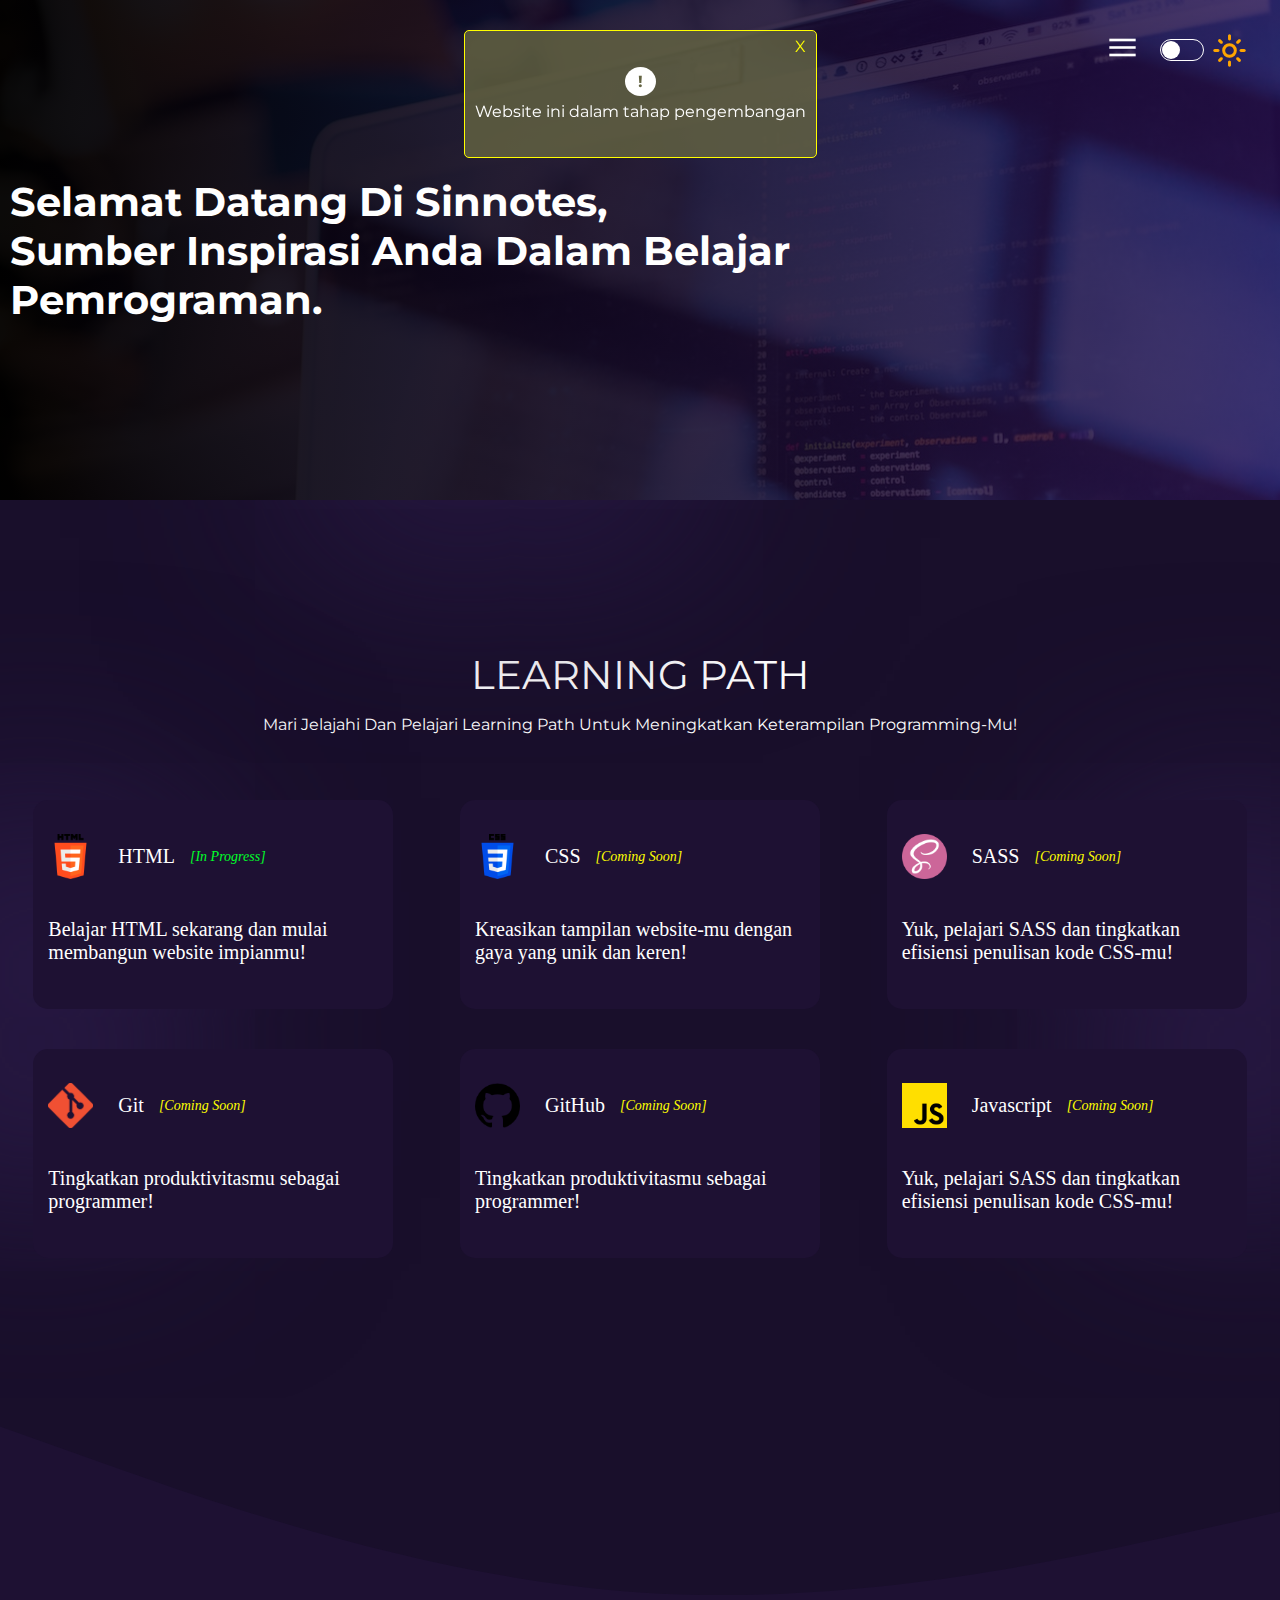
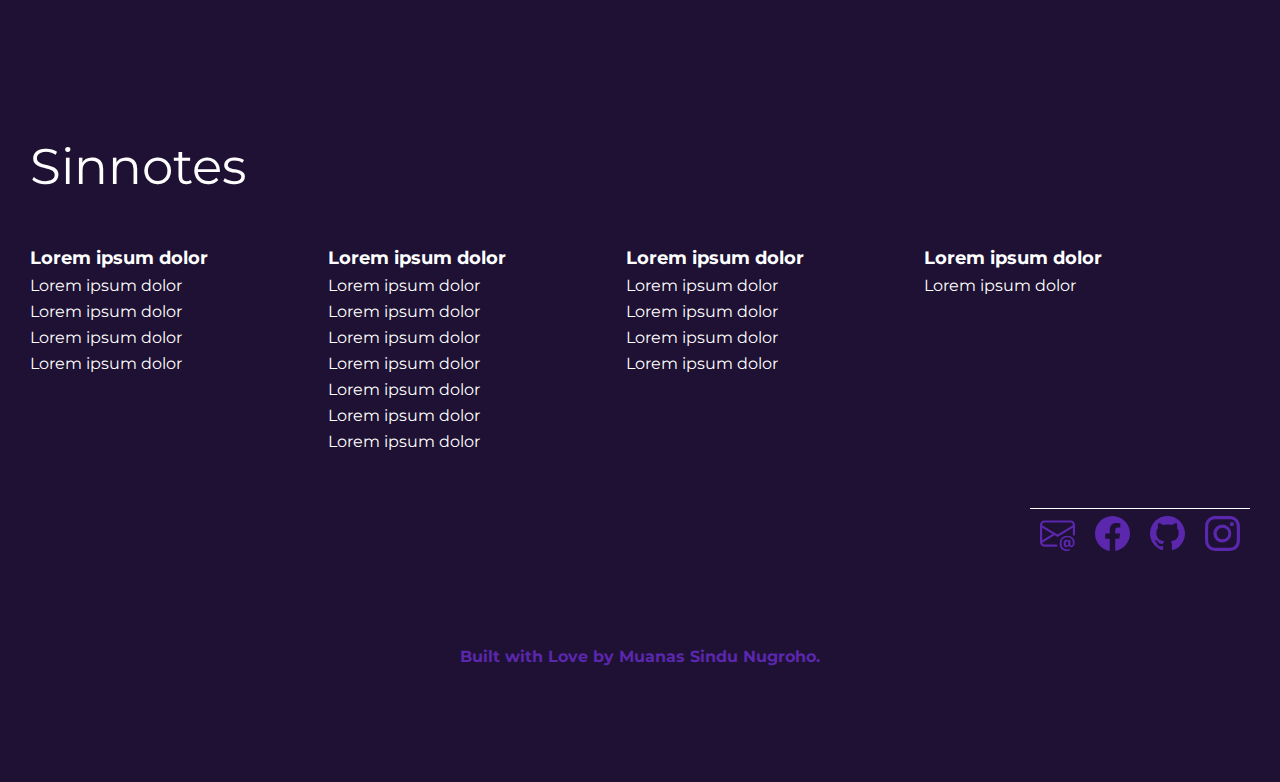
==== index.html @ 32dcae84 "initial commit" ====
<!DOCTYPE html>
<html lang="en">
  <head>
    <meta charset="UTF-8" />
    <meta http-equiv="X-UA-Compatible" content="IE=edge" />
    <meta name="viewport" content="width=device-width, initial-scale=1.0" />
    <link
      rel="stylesheet"
      href="https://fonts.googleapis.com/css2?family=Material+Symbols+Rounded:opsz,wght,FILL,GRAD@48,400,0,0"
    />
    <link
      rel="stylesheet"
      href="https://fonts.googleapis.com/css2?family=Material+Symbols+Outlined:opsz,wght,FILL,GRAD@48,400,0,0"
    />
    <link rel="preconnect" href="https://fonts.googleapis.com" />
    <link rel="preconnect" href="https://fonts.gstatic.com" crossorigin />
    <link
      href="https://fonts.googleapis.com/css2?family=Comfortaa:wght@500&family=Montserrat&family=Montserrat+Alternates:wght@500&family=Nunito:wght@500&family=Open+Sans:wght@500&display=swap"
      rel="stylesheet"
    />
    <link rel="stylesheet" href="./assets/css/main.css" />
    <title>Home</title>
  </head>
  <body>
    <nav>
      <div class="top-nav">
        <div class="menu-icon">
          <span class="material-symbols-outlined menu">menu</span>
        </div>
        <div class="theme-switcher">
          <div class="container-switcher">
            <div class="switcher"></div>
          </div>
          <div class="container-icon-theme">
            <span class="material-symbols-rounded">light_mode</span>
          </div>
        </div>
      </div>
      <div class="nav-bar">
        <div class="first nav-link"><a href="#">Home</a></div>
        <div class="second nav-link"><a href="#">Lorem ipsum dolor</a></div>
        <div class="third nav-link"><a href="#">Lorem ipsum dolor</a></div>
        <div class="fourth nav-link"><a href="#">Lorem ipsum dolor</a></div>
        <div class="fifth nav-link"><a href="#">Lorem ipsum dolor</a></div>
      </div>
    </nav>

    <!-- card-alert -->
    <section id="alert">
        <p>X</p>
        <p>!</p>
        <p>Website ini dalam tahap pengembangan</p>
    </section>


    <!-- hero -->
    <section id="hero">
      <div class="container">
        <div class="hero-img">
          <img src="assets/img/hero.jpg" alt="" />
        </div>
        <div class="hero-desc">
          <p>
            Selamat datang di Sinnotes,<br>sumber inspirasi Anda dalam belajar<br>pemrograman.
          </p>
        </div>
      </div>
    </section>


    <!-- learning -->
    <section id="learning">
      <div class="shadow"></div>
      <div class="shadow"></div>
      <div class="shadow"></div>
      <div class="container">
        <div class="title">
          <p>learning path</p>
          <p>Mari jelajahi dan pelajari Learning Path untuk meningkatkan keterampilan programming-mu!</p>
        </div>
        <div class="card-container">
          <!-- html -->
        <a href="#" class="card">
          <div class="top-card">
            <img src="assets/img/html-5.png" alt="">
            <p>HTML</p>
            <p class="in-progress">[In Progress]</p>
          </div>
          <div class="bottom-card">
            <p>Belajar HTML sekarang dan mulai membangun website impianmu!</p>
          </div>
        </a>

        <!-- css -->
        <a href="#" class="card">
          <div class="top-card">
            <img src="assets/img/css-3.png" alt="">
            <p>CSS</p>
            <p class="coming-soon">[Coming Soon]</p>
          </div>
          <div class="bottom-card">
            <p>Kreasikan tampilan website-mu dengan gaya yang unik dan keren!</p>
          </div>
        </a>

         <!-- sass -->
         <a href="#" class="card">
          <div class="top-card">
            <img src="assets/img/sass.png" alt="">
            <p>SASS</p>
            <p class="coming-soon">[Coming Soon]</p>
          </div>
          <div class="bottom-card">
            <p>Yuk, pelajari SASS dan tingkatkan efisiensi penulisan kode CSS-mu!</p>
          </div>
        </a>

        <!-- git -->
        <a href="#" class="card">
          <div class="top-card">
            <img src="assets/img/Git-Icon.png" alt="">
            <p>Git</p>
            <p class="coming-soon">[Coming Soon]</p>
          </div>
          <div class="bottom-card">
            <p>Tingkatkan produktivitasmu sebagai programmer!</p>
          </div>
        </a>

         <!-- git-hub -->
         <a href="#" class="card">
          <div class="top-card">
            <img src="assets/img/github.png" alt="">
            <p>GitHub</p>
            <p class="coming-soon">[Coming Soon]</p>
          </div>
          <div class="bottom-card">
            <p>Tingkatkan produktivitasmu sebagai programmer!</p>
          </div>
        </a>

         <!-- Javascript -->
         <a href="#" class="card">
          <div class="top-card">
            <img src="assets/img/js.png" alt="">
            <p>Javascript</p>
            <p class="coming-soon">[Coming Soon]</p>
          </div>
          <div class="bottom-card">
            <p>Yuk, pelajari SASS dan tingkatkan efisiensi penulisan kode CSS-mu!</p>
          </div>
        </a>
        </div>
      </div>
    </section>

    <section id="footer">
      <svg xmlns="http://www.w3.org/2000/svg" viewBox="0 0 1440 320"><path fill="#190f2b" fill-opacity="1" d="M0,32L120,74.7C240,117,480,203,720,218.7C960,235,1200,181,1320,154.7L1440,128L1440,0L1320,0C1200,0,960,0,720,0C480,0,240,0,120,0L0,0Z"></path></svg>
      <div class="container">
        <div class="brand">
          <p>Sinnotes</p>
        </div>
        <div class="top-footer">
          <div class="link-container">
            <a href="#" class="link">Lorem ipsum dolor</a>
            <a href="#" class="link">Lorem ipsum dolor</a>
            <a href="#" class="link">Lorem ipsum dolor</a>
            <a href="#" class="link">Lorem ipsum dolor</a>
            <a href="#" class="link">Lorem ipsum dolor</a>
          </div>
          <div class="link-container">
            <a href="#" class="link">Lorem ipsum dolor</a>
            <a href="#" class="link">Lorem ipsum dolor</a>
            <a href="#" class="link">Lorem ipsum dolor</a>
            <a href="#" class="link">Lorem ipsum dolor</a>
            <a href="#" class="link">Lorem ipsum dolor</a>
            <a href="#" class="link">Lorem ipsum dolor</a>
            <a href="#" class="link">Lorem ipsum dolor</a>
            <a href="#" class="link">Lorem ipsum dolor</a>
          </div>
          <div class="link-container">
            <a href="#" class="link">Lorem ipsum dolor</a>
            <a href="#" class="link">Lorem ipsum dolor</a>
            <a href="#" class="link">Lorem ipsum dolor</a>
            <a href="#" class="link">Lorem ipsum dolor</a>
            <a href="#" class="link">Lorem ipsum dolor</a>
          </div>
          <div class="link-container">
            <a href="#" class="link">Lorem ipsum dolor</a>
            <a href="#" class="link">Lorem ipsum dolor</a>
          </div>
        </div>
        <div class="bottom-footer">
          <div class="sosmed-container">
           <a href=""><img src="assets/img/envelope-at.svg" alt=""></a>
           <a href=""><img src="assets/img/facebook.svg" alt=""></a>
           <a href=""><img src="assets/img/github.svg" alt=""></a>
           <a href=""><img src="assets/img/instagram.svg" alt=""></a>
          </div>
          <div class="developer">
            <p>Built with Love by Muanas Sindu Nugroho.</p>
          </div>
        </div>
      </div>
    </section>

    <script src="assets/js/script.js"></script>
  </body>
</html>
---- assets/css/main.css ----
nav {
  width: 360px;
  height: -moz-max-content;
  height: max-content;
  position: fixed;
  right: -185px;
  color: white;
  top: 30px;
  display: flex;
  flex-direction: column;
  align-items: center;
  font-family: "Montserrat Alternates", sans-serif;
  font-weight: 500;
  z-index: 100;
}
nav .top-nav {
  width: 100%;
  height: -moz-max-content;
  height: max-content;
  display: flex;
  justify-content: flex-start;
}
nav .top-nav .menu-icon {
  margin-bottom: 30px;
  width: -moz-max-content;
  width: max-content;
  height: -moz-max-content;
  height: max-content;
  cursor: default;
}
nav .top-nav .menu-icon span {
  font-size: 35px;
}
nav .top-nav .theme-switcher {
  width: -moz-max-content;
  width: max-content;
  height: 40px;
  margin-left: 20px;
  display: flex;
  justify-content: center;
  align-items: center;
}
nav .top-nav .theme-switcher .container-switcher {
  width: 40px;
  height: -moz-max-content;
  height: max-content;
  border-radius: 20px;
  padding: 1px;
  border: 1px solid white;
}
nav .top-nav .theme-switcher .container-switcher .switcher {
  width: 18px;
  height: 18px;
  border-radius: 20px;
  background-color: white;
  margin-left: 0px;
  transition: 0.5s cubic-bezier(0.165, 0.84, 0.44, 1);
}
nav .top-nav .theme-switcher .container-icon-theme {
  width: 40px;
  height: 40px;
  display: flex;
  justify-content: center;
  align-items: center;
  margin-left: 5px;
}
nav .top-nav .theme-switcher .container-icon-theme span {
  font-size: 35px;
  font-weight: 500;
  color: orange;
}
nav .nav-bar {
  width: 100%;
  height: -moz-max-content;
  height: max-content;
}
nav .nav-bar .nav-link {
  background-color: rgb(32, 32, 32);
  width: 50%;
  margin-bottom: 5px;
  border-radius: 5px 0 0 5px;
  overflow: hidden;
}
nav .nav-bar .nav-link.first {
  transition: 0.3s cubic-bezier(0.2, 0.99, 0.58, 0.98);
  margin-left: 175px;
  margin-left: 175px;
}
nav .nav-bar .nav-link.second {
  transition: 0.3s cubic-bezier(0.2, 0.99, 0.58, 0.98) 0.1s;
  margin-left: 175px;
}
nav .nav-bar .nav-link.third {
  transition: 0.3s cubic-bezier(0.2, 0.99, 0.58, 0.98) 0.2s;
  margin-left: 175px;
}
nav .nav-bar .nav-link.fourth {
  transition: 0.3s cubic-bezier(0.2, 0.99, 0.58, 0.98) 0.3s;
  margin-left: 175px;
}
nav .nav-bar .nav-link.fifth {
  transition: 0.3s cubic-bezier(0.2, 0.99, 0.58, 0.98) 0.4s;
  margin-left: 175px;
}
nav .nav-bar .nav-link:hover a {
  background-color: #9ac1ea;
  color: #4a2a7e;
}
nav .nav-bar .nav-link a {
  background-color: rgb(32, 32, 32);
  display: inline-block;
  width: 100%;
  padding: 15px 25px;
  text-decoration: none;
  background-color: #4a2a7e;
  color: white;
}

section#alert {
  position: fixed;
  top: 30px;
  left: 0;
  right: 0;
  margin: auto;
  width: -moz-max-content;
  width: max-content;
  height: -moz-max-content;
  height: max-content;
  padding: 20px 10px;
  border-radius: 5px;
  background-color: rgba(100, 100, 66, 0.808);
  border: 1px solid yellow;
  z-index: 5;
  display: flex;
  align-items: center;
  flex-direction: column;
}
section#alert p:first-child {
  position: absolute;
  top: -10px;
  right: 10px;
  text-decoration: none;
  color: yellow;
  cursor: pointer;
}
section#alert p:nth-child(2) {
  background-color: rgb(255, 255, 255);
  padding: 5px 13px;
  font-weight: 700;
  border-radius: 100%;
  color: rgb(100, 100, 66);
  width: -moz-max-content;
  width: max-content;
  height: -moz-max-content;
  height: max-content;
}
section#alert p:last-child {
  color: white;
  margin-top: -10px;
}

section#hero {
  width: 100%;
  height: 500px;
  overflow: hidden;
  position: relative;
  z-index: 2;
}
section#hero::before {
  content: "";
  width: 100%;
  height: 100%;
  z-index: 1;
  position: absolute;
  top: 0;
  left: 0;
  right: 0;
  bottom: 0;
  background-image: linear-gradient(to right, rgba(0, 0, 0, 0.952), rgba(40, 15, 80, 0.7882352941));
}
section#hero .container {
  width: 100%;
  height: 100%;
  box-sizing: border-box;
  background-color: aqua;
  position: relative;
}
section#hero .container .hero-img {
  width: 100%;
  height: -moz-max-content;
  height: max-content;
}
section#hero .container .hero-img img {
  width: 100%;
  height: auto;
}
section#hero .container .hero-desc {
  position: absolute;
  z-index: 2;
  top: 0px;
  left: 0px;
  width: 90%;
  height: 100%;
  display: flex;
  align-items: center;
  padding-left: 10px;
}
section#hero .container .hero-desc p {
  font-size: 40px;
  color: white;
  margin: 0;
  font-weight: 700;
  text-transform: capitalize;
}

section#learning {
  width: 100%;
  height: -moz-max-content;
  height: max-content;
  padding: 100px 0;
  position: relative;
}
section#learning .shadow {
  z-index: 1;
  position: absolute;
  border-radius: 100%;
  box-shadow: 0 0 200px 200px #281944;
}
section#learning .shadow:first-child {
  top: -150px;
  left: 500px;
}
section#learning .shadow:nth-child(2) {
  right: 0;
  top: 500px;
}
section#learning .shadow:nth-child(3) {
  bottom: 400px;
  left: 0;
}
section#learning .container {
  width: 100%;
  height: -moz-max-content;
  height: max-content;
  display: flex;
  flex-direction: column;
}
section#learning .container .title {
  width: 100%;
  height: -moz-max-content;
  height: max-content;
  text-align: center;
  color: white;
  text-transform: uppercase;
  font-family: "Montserrat", sans-serif;
  padding: 50px 0;
}
section#learning .container .title p:first-child {
  font-size: 40px;
  margin: 0;
}
section#learning .container .title p:last-child {
  text-transform: capitalize;
}
section#learning .container .card-container {
  width: 100%;
  height: -moz-max-content;
  height: max-content;
  display: flex;
  flex-direction: row;
  justify-content: space-around;
  flex-wrap: wrap;
}
section#learning .container .card-container .card {
  width: 330px;
  z-index: 2;
  height: -moz-max-content;
  height: max-content;
  padding: 25px 15px;
  background-color: #1e1133;
  display: flex;
  flex-direction: column;
  border-radius: 15px;
  text-decoration: none;
  font-family: "Tilt Neon", cursive;
  margin-bottom: 40px;
  position: relative;
}
section#learning .container .card-container .card .top-card {
  width: 100%;
  height: -moz-max-content;
  height: max-content;
  display: flex;
  flex-direction: row;
  align-items: center;
}
section#learning .container .card-container .card .top-card img {
  height: 45px;
  margin-right: 10px;
}
section#learning .container .card-container .card .top-card p {
  margin-left: 15px;
  color: white;
  font-size: 20px;
}
section#learning .container .card-container .card .top-card .coming-soon {
  color: yellow;
  font-size: 14px;
  font-style: italic;
}
section#learning .container .card-container .card .top-card .in-progress {
  color: rgb(0, 255, 42);
  font-size: 14px;
  font-style: italic;
}
section#learning .container .card-container .card .bottom-card {
  margin-top: 10px;
  font-size: 20px;
  color: white;
}

section#footer {
  z-index: 2;
  position: relative;
  background-color: #1e1133;
  width: 100%;
  height: -moz-max-content;
  height: max-content;
}
section#footer .container {
  padding: 0px 30px 100px 30px;
  display: flex;
  flex-direction: column;
}
section#footer .container .brand {
  width: 100%;
  height: -moz-max-content;
  height: max-content;
  color: white;
  font-size: 50px;
}
section#footer .container .top-footer {
  width: 100%;
  height: -moz-max-content;
  height: max-content;
  display: flex;
  flex-direction: row;
  flex-wrap: wrap;
}
section#footer .container .top-footer .link-container {
  display: flex;
  flex-direction: column;
  margin-right: 120px;
}
section#footer .container .top-footer .link-container a {
  color: white;
  text-decoration: none;
  margin-bottom: 7px;
}
section#footer .container .top-footer .link-container a:first-child {
  font-weight: 700;
  font-size: 18px;
}
section#footer .container .top-footer .link-container a:hover {
  color: blue;
}
section#footer .container .bottom-footer {
  width: 100%;
  height: -moz-max-content;
  height: max-content;
  display: flex;
  flex-direction: column;
  justify-content: center;
  align-items: center;
}
section#footer .container .bottom-footer .sosmed-container {
  width: -moz-max-content;
  width: max-content;
  height: 35px;
  padding-top: 7px;
  display: flex;
  align-self: flex-end;
  margin: 50px 0;
  border-top: 1px solid white;
}
section#footer .container .bottom-footer .sosmed-container a {
  text-decoration: none;
  height: 100%;
  margin: 0 10px;
}
section#footer .container .bottom-footer .sosmed-container a img {
  height: 100%;
}
section#footer .container .bottom-footer .developer {
  width: -moz-max-content;
  width: max-content;
  color: #5b27ad;
  margin-top: 30px;
  font-weight: 700;
}

body {
  padding: 0;
  margin: 0;
  background-color: #190f2b;
  font-family: "Montserrat", sans-serif;
}/*# sourceMappingURL=main.css.map */
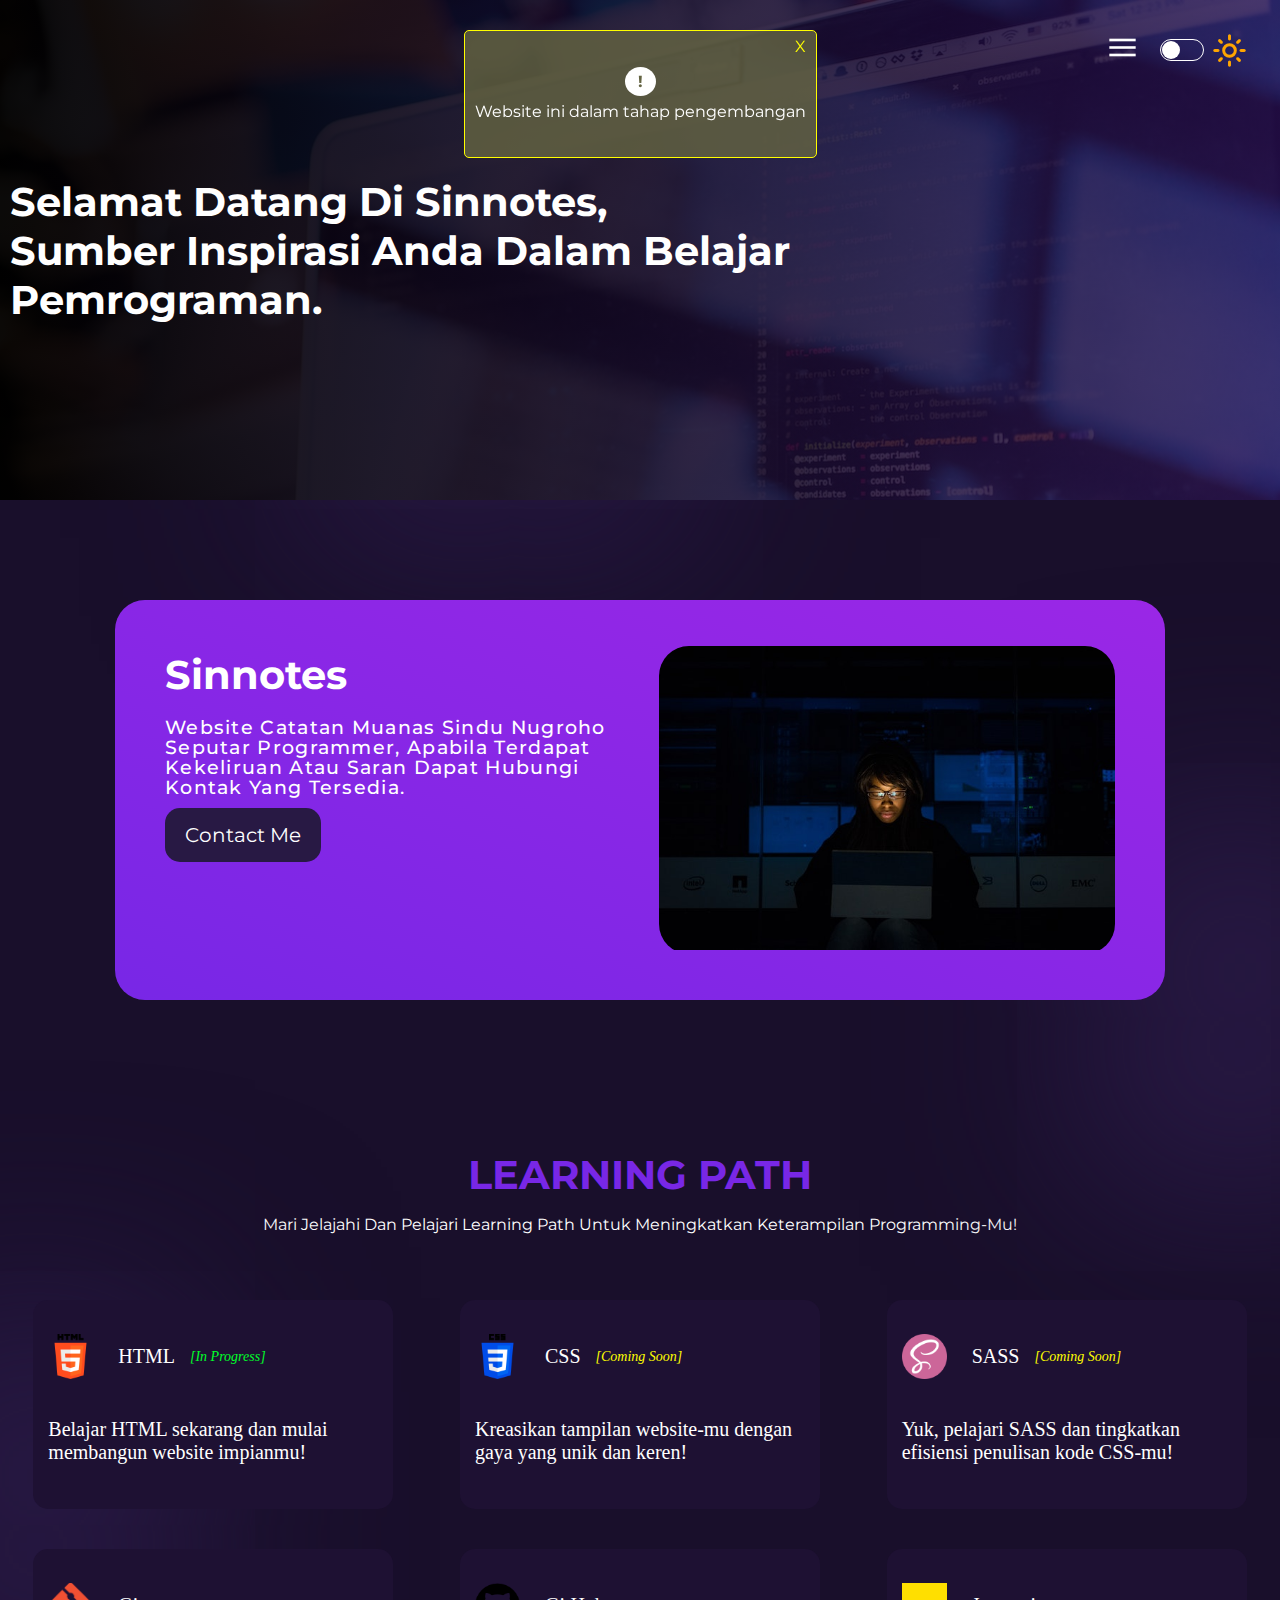
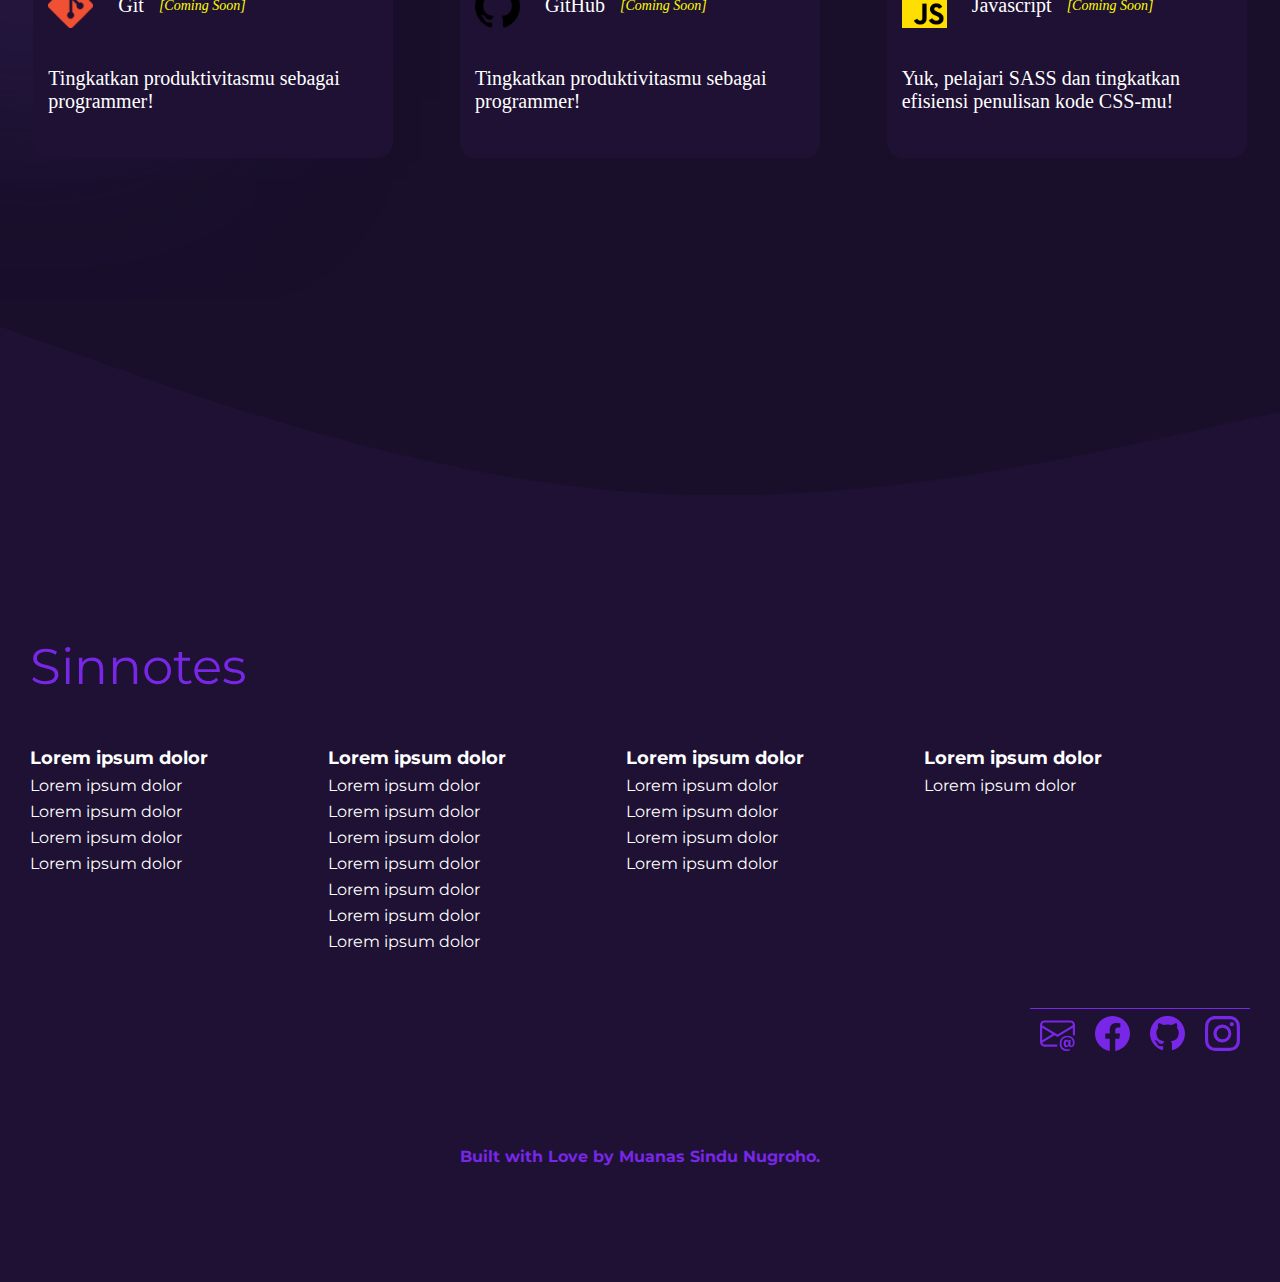
==== commit 893dcc86: "add intro card" ====
--- a/index.html
+++ b/index.html
@@ -74,6 +74,18 @@
       <div class="shadow"></div>
       <div class="shadow"></div>
       <div class="container">
+        <div class="intro">
+          <div class="card">
+            <div class="desc">
+              <p>Sinnotes</p>
+              <p>Website catatan Muanas Sindu Nugroho seputar programmer, apabila terdapat kekeliruan atau saran dapat hubungi kontak yang tersedia.</p>
+              <a href="#" class="btn">Contact Me</a>
+            </div>
+            <div class="card-img">
+              <img src="assets/img/card-intro.jpg" alt="">
+            </div>
+          </div>
+        </div>
         <div class="title">
           <p>learning path</p>
           <p>Mari jelajahi dan pelajari Learning Path untuk meningkatkan keterampilan programming-mu!</p>
--- a/assets/css/main.css
+++ b/assets/css/main.css
@@ -75,7 +75,6 @@
   height: max-content;
 }
 nav .nav-bar .nav-link {
-  background-color: rgb(32, 32, 32);
   width: 50%;
   margin-bottom: 5px;
   border-radius: 5px 0 0 5px;
@@ -103,16 +102,15 @@
   margin-left: 175px;
 }
 nav .nav-bar .nav-link:hover a {
-  background-color: #9ac1ea;
-  color: #4a2a7e;
+  background-color: white;
+  color: #7827e6;
 }
 nav .nav-bar .nav-link a {
-  background-color: rgb(32, 32, 32);
   display: inline-block;
   width: 100%;
   padding: 15px 25px;
   text-decoration: none;
-  background-color: #4a2a7e;
+  background-color: #7827e6;
   color: white;
 }
 
@@ -130,7 +128,7 @@
   border-radius: 5px;
   background-color: rgba(100, 100, 66, 0.808);
   border: 1px solid yellow;
-  z-index: 5;
+  z-index: 101;
   display: flex;
   align-items: center;
   flex-direction: column;
@@ -245,22 +243,81 @@
   display: flex;
   flex-direction: column;
 }
+section#learning .container .intro {
+  width: 100%;
+  height: -moz-max-content;
+  height: max-content;
+  padding-bottom: 100px;
+  display: flex;
+  justify-content: center;
+  align-items: center;
+}
+section#learning .container .intro .card {
+  width: 950px;
+  height: 300px;
+  background-image: linear-gradient(to top right, #7827e6, #9a27e6);
+  display: flex;
+  justify-content: space-between;
+  align-items: center;
+  flex-direction: row;
+  padding: 50px;
+  border-radius: 30px;
+  z-index: 2;
+}
+section#learning .container .intro .card .desc {
+  width: 48%;
+  height: 100%;
+  color: white;
+}
+section#learning .container .intro .card .desc p:first-child {
+  font-size: 40px;
+  font-weight: 700;
+  margin: 0;
+}
+section#learning .container .intro .card .desc p:nth-child(2) {
+  line-height: 20px;
+  text-transform: capitalize;
+  font-weight: 500;
+  font-size: 19px;
+  margin-bottom: 25px;
+  letter-spacing: 1.3px;
+}
+section#learning .container .intro .card .desc a {
+  background-color: #281944;
+  padding: 15px 20px;
+  border-radius: 15px;
+  font-size: 20px;
+  text-decoration: none;
+  color: white;
+}
+section#learning .container .intro .card .card-img {
+  width: 48%;
+  height: -moz-max-content;
+  height: max-content;
+  overflow: hidden;
+  border-radius: 30px;
+}
+section#learning .container .intro .card .card-img img {
+  width: 100%;
+}
 section#learning .container .title {
   width: 100%;
   height: -moz-max-content;
   height: max-content;
   text-align: center;
-  color: white;
+  color: #7827e6;
   text-transform: uppercase;
   font-family: "Montserrat", sans-serif;
   padding: 50px 0;
 }
 section#learning .container .title p:first-child {
   font-size: 40px;
+  font-weight: 700;
   margin: 0;
 }
 section#learning .container .title p:last-child {
   text-transform: capitalize;
+  color: white;
 }
 section#learning .container .card-container {
   width: 100%;
@@ -336,7 +393,7 @@
   width: 100%;
   height: -moz-max-content;
   height: max-content;
-  color: white;
+  color: #7827e6;
   font-size: 50px;
 }
 section#footer .container .top-footer {
@@ -381,7 +438,7 @@
   display: flex;
   align-self: flex-end;
   margin: 50px 0;
-  border-top: 1px solid white;
+  border-top: 1px solid #7827e6;
 }
 section#footer .container .bottom-footer .sosmed-container a {
   text-decoration: none;
@@ -394,7 +451,7 @@
 section#footer .container .bottom-footer .developer {
   width: -moz-max-content;
   width: max-content;
-  color: #5b27ad;
+  color: #7827e6;
   margin-top: 30px;
   font-weight: 700;
 }
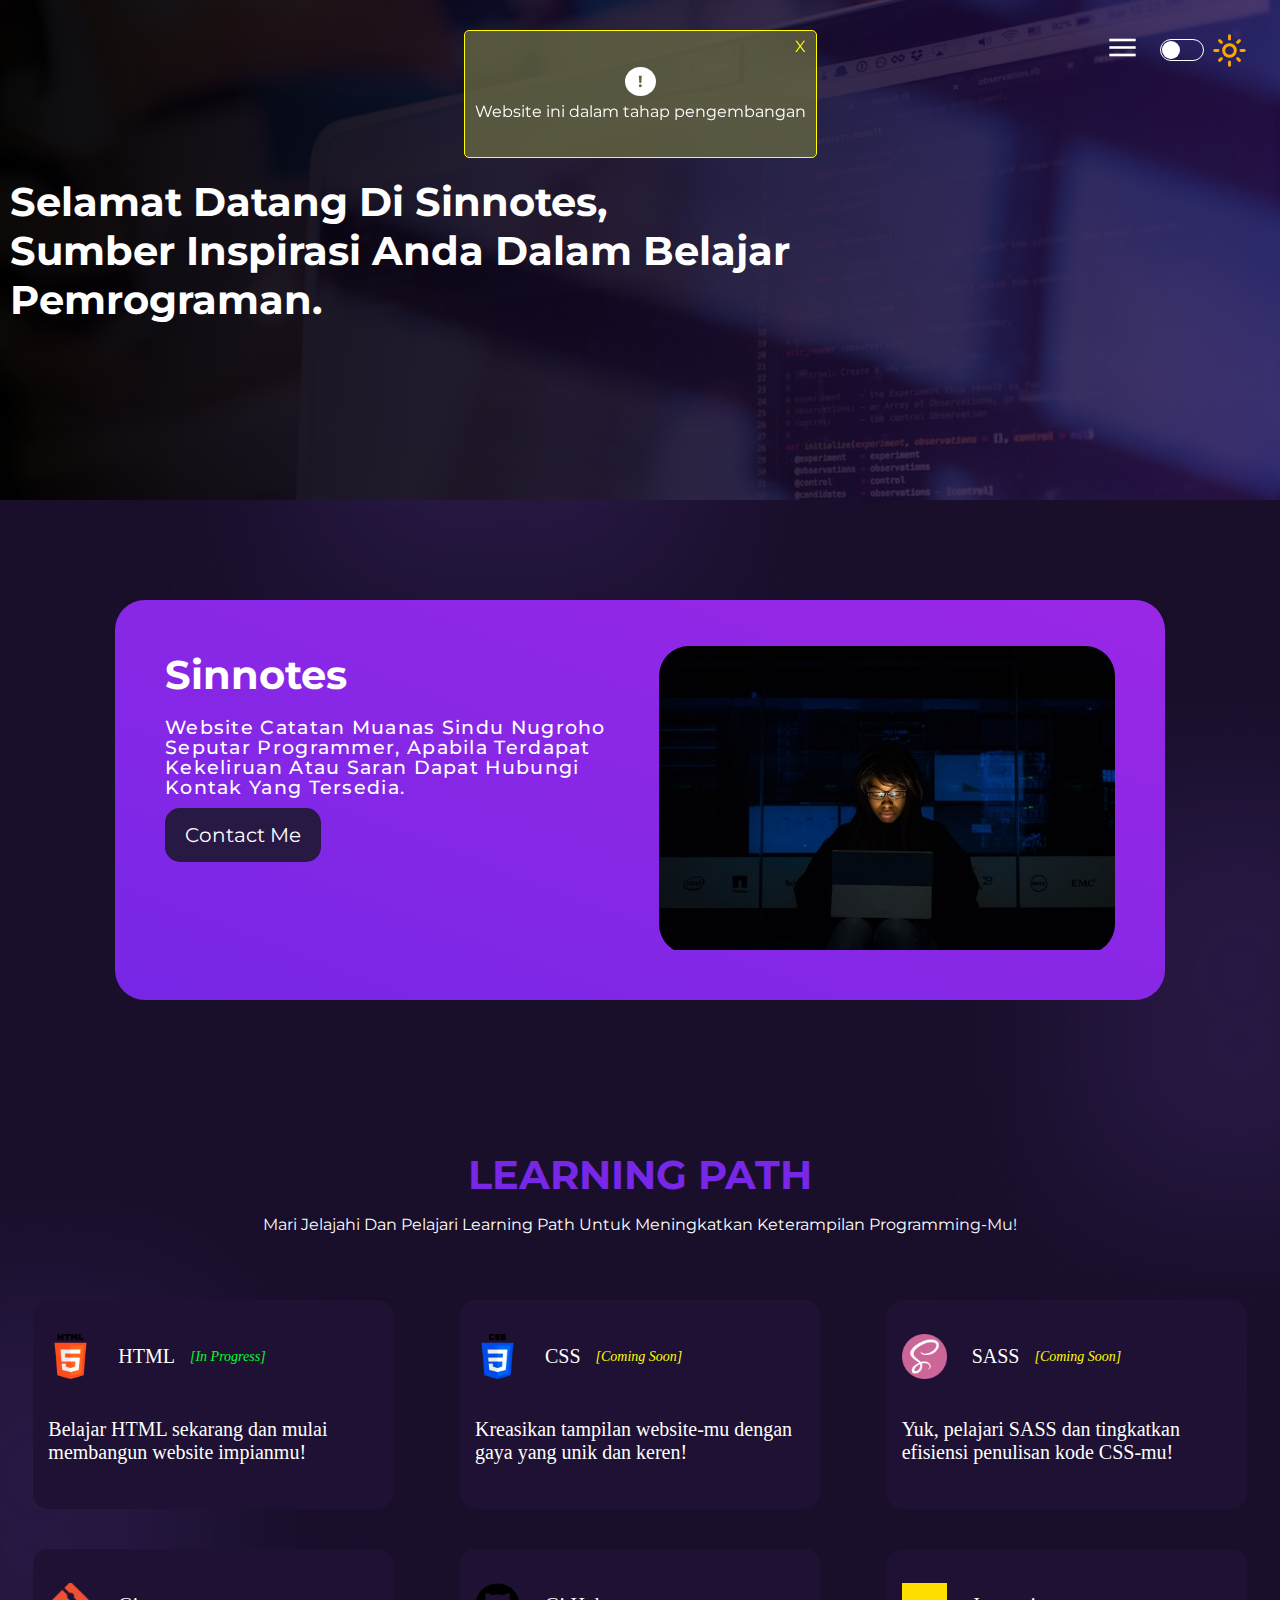
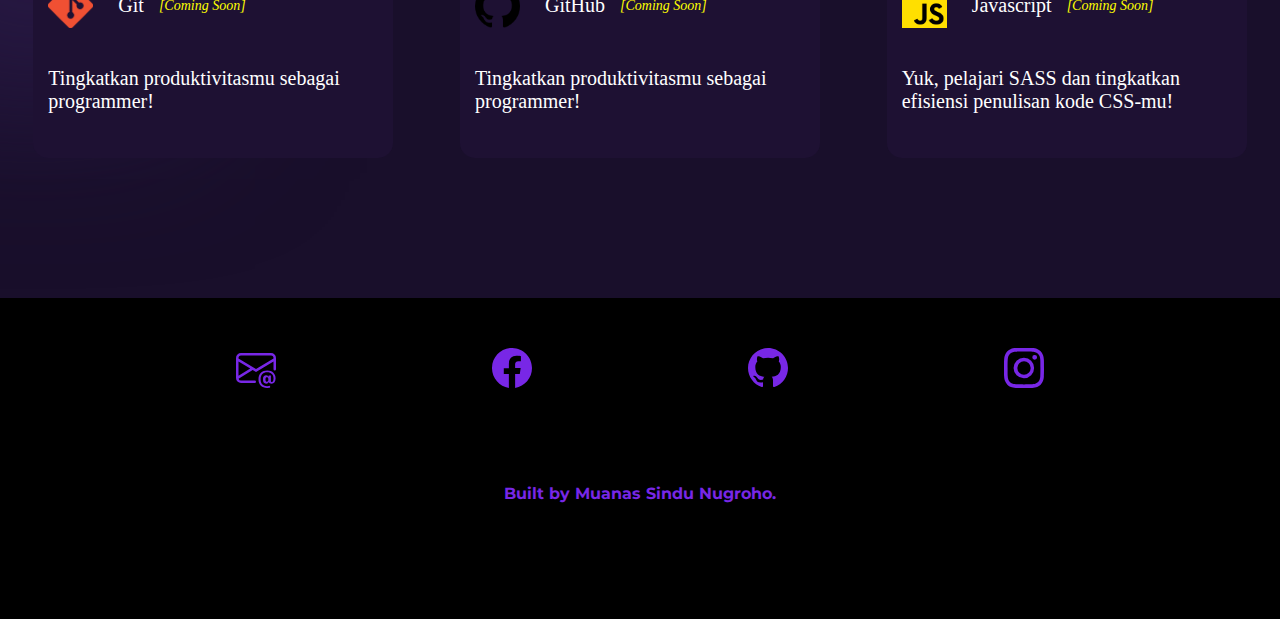
==== commit 2acedc27: "config all responsive" ====
--- a/index.html
+++ b/index.html
@@ -166,42 +166,8 @@
       </div>
     </section>
 
-    <section id="footer">
-      <svg xmlns="http://www.w3.org/2000/svg" viewBox="0 0 1440 320"><path fill="#190f2b" fill-opacity="1" d="M0,32L120,74.7C240,117,480,203,720,218.7C960,235,1200,181,1320,154.7L1440,128L1440,0L1320,0C1200,0,960,0,720,0C480,0,240,0,120,0L0,0Z"></path></svg>
+    <footer>
       <div class="container">
-        <div class="brand">
-          <p>Sinnotes</p>
-        </div>
-        <div class="top-footer">
-          <div class="link-container">
-            <a href="#" class="link">Lorem ipsum dolor</a>
-            <a href="#" class="link">Lorem ipsum dolor</a>
-            <a href="#" class="link">Lorem ipsum dolor</a>
-            <a href="#" class="link">Lorem ipsum dolor</a>
-            <a href="#" class="link">Lorem ipsum dolor</a>
-          </div>
-          <div class="link-container">
-            <a href="#" class="link">Lorem ipsum dolor</a>
-            <a href="#" class="link">Lorem ipsum dolor</a>
-            <a href="#" class="link">Lorem ipsum dolor</a>
-            <a href="#" class="link">Lorem ipsum dolor</a>
-            <a href="#" class="link">Lorem ipsum dolor</a>
-            <a href="#" class="link">Lorem ipsum dolor</a>
-            <a href="#" class="link">Lorem ipsum dolor</a>
-            <a href="#" class="link">Lorem ipsum dolor</a>
-          </div>
-          <div class="link-container">
-            <a href="#" class="link">Lorem ipsum dolor</a>
-            <a href="#" class="link">Lorem ipsum dolor</a>
-            <a href="#" class="link">Lorem ipsum dolor</a>
-            <a href="#" class="link">Lorem ipsum dolor</a>
-            <a href="#" class="link">Lorem ipsum dolor</a>
-          </div>
-          <div class="link-container">
-            <a href="#" class="link">Lorem ipsum dolor</a>
-            <a href="#" class="link">Lorem ipsum dolor</a>
-          </div>
-        </div>
         <div class="bottom-footer">
           <div class="sosmed-container">
            <a href=""><img src="assets/img/envelope-at.svg" alt=""></a>
@@ -210,11 +176,11 @@
            <a href=""><img src="assets/img/instagram.svg" alt=""></a>
           </div>
           <div class="developer">
-            <p>Built with Love by Muanas Sindu Nugroho.</p>
+            <p>Built by Muanas Sindu Nugroho.</p>
           </div>
         </div>
       </div>
-    </section>
+    </footer>
 
     <script src="assets/js/script.js"></script>
   </body>
--- a/assets/css/main.css
+++ b/assets/css/main.css
@@ -211,6 +211,22 @@
   text-transform: capitalize;
 }
 
+@media (max-width: 767.98px) {
+  section#hero {
+    height: 380px;
+  }
+  section#hero .container .hero-desc p {
+    font-size: 30px;
+  }
+}
+@media (max-width: 575.98px) {
+  section#hero {
+    height: 200px;
+  }
+  section#hero .container .hero-desc p {
+    font-size: 18px;
+  }
+}
 section#learning {
   width: 100%;
   height: -moz-max-content;
@@ -222,10 +238,10 @@
   z-index: 1;
   position: absolute;
   border-radius: 100%;
-  box-shadow: 0 0 200px 200px #281944;
+  box-shadow: 0 0 160px 200px #281944;
 }
 section#learning .shadow:first-child {
-  top: -150px;
+  top: -100px;
   left: 500px;
 }
 section#learning .shadow:nth-child(2) {
@@ -340,7 +356,7 @@
   border-radius: 15px;
   text-decoration: none;
   font-family: "Tilt Neon", cursive;
-  margin-bottom: 40px;
+  margin: 0 5px 40px;
   position: relative;
 }
 section#learning .container .card-container .card .top-card {
@@ -376,52 +392,82 @@
   color: white;
 }
 
-section#footer {
+@media (max-width: 767.98px) {
+  section#learning .container {
+    padding: 0 10px 0;
+  }
+  section#learning .container .intro .card {
+    width: 500px;
+    height: -moz-max-content;
+    height: max-content;
+    padding: 25px;
+    flex-direction: column-reverse;
+  }
+  section#learning .container .intro .card .desc {
+    width: 100%;
+    height: -moz-max-content;
+    height: max-content;
+    margin-bottom: 15px;
+  }
+  section#learning .container .intro .card .card-img {
+    width: 100%;
+    margin-bottom: 15px;
+  }
+  section#learning .container .card-container .card {
+    width: 270px;
+    height: 210px;
+  }
+}
+@media (max-width: 575.98px) {
+  section#learning .container .intro .card .desc p:first-child {
+    font-size: 30px;
+  }
+  section#learning .container .intro .card .desc p:nth-child(2) {
+    font-size: 18px;
+  }
+  section#learning .container .intro .card .desc a {
+    padding: 10px 15px;
+    font-size: 18px;
+  }
+  section#learning .container .title p:first-child {
+    font-size: 30px;
+  }
+  section#learning .container .title p:last-child {
+    font-size: 18px;
+  }
+  section#learning .container .card-container .card {
+    height: -moz-max-content;
+    height: max-content;
+    width: 210px;
+    padding: 10px;
+    margin: 10px 5px;
+  }
+  section#learning .container .card-container .card .top-card img {
+    height: 35px;
+    margin-right: 0;
+  }
+  section#learning .container .card-container .card .top-card p {
+    font-size: 16px;
+  }
+  section#learning .container .card-container .card .bottom-card {
+    display: none;
+  }
+}
+footer {
   z-index: 2;
+  background-color: #000000;
+  width: 100%;
+  height: -moz-max-content;
+  height: max-content;
   position: relative;
-  background-color: #1e1133;
-  width: 100%;
-  height: -moz-max-content;
-  height: max-content;
-}
-section#footer .container {
+  z-index: 10;
+}
+footer .container {
   padding: 0px 30px 100px 30px;
   display: flex;
   flex-direction: column;
 }
-section#footer .container .brand {
-  width: 100%;
-  height: -moz-max-content;
-  height: max-content;
-  color: #7827e6;
-  font-size: 50px;
-}
-section#footer .container .top-footer {
-  width: 100%;
-  height: -moz-max-content;
-  height: max-content;
-  display: flex;
-  flex-direction: row;
-  flex-wrap: wrap;
-}
-section#footer .container .top-footer .link-container {
-  display: flex;
-  flex-direction: column;
-  margin-right: 120px;
-}
-section#footer .container .top-footer .link-container a {
-  color: white;
-  text-decoration: none;
-  margin-bottom: 7px;
-}
-section#footer .container .top-footer .link-container a:first-child {
-  font-weight: 700;
-  font-size: 18px;
-}
-section#footer .container .top-footer .link-container a:hover {
-  color: blue;
-}
-section#footer .container .bottom-footer {
+footer .container .bottom-footer {
   width: 100%;
   height: -moz-max-content;
   height: max-content;
@@ -430,25 +476,23 @@
   justify-content: center;
   align-items: center;
 }
-section#footer .container .bottom-footer .sosmed-container {
-  width: -moz-max-content;
-  width: max-content;
-  height: 35px;
-  padding-top: 7px;
-  display: flex;
+footer .container .bottom-footer .sosmed-container {
+  width: 100%;
+  height: 40px;
+  display: flex;
+  justify-content: space-evenly;
   align-self: flex-end;
   margin: 50px 0;
-  border-top: 1px solid #7827e6;
-}
-section#footer .container .bottom-footer .sosmed-container a {
+}
+footer .container .bottom-footer .sosmed-container a {
   text-decoration: none;
   height: 100%;
   margin: 0 10px;
 }
-section#footer .container .bottom-footer .sosmed-container a img {
+footer .container .bottom-footer .sosmed-container a img {
   height: 100%;
 }
-section#footer .container .bottom-footer .developer {
+footer .container .bottom-footer .developer {
   width: -moz-max-content;
   width: max-content;
   color: #7827e6;
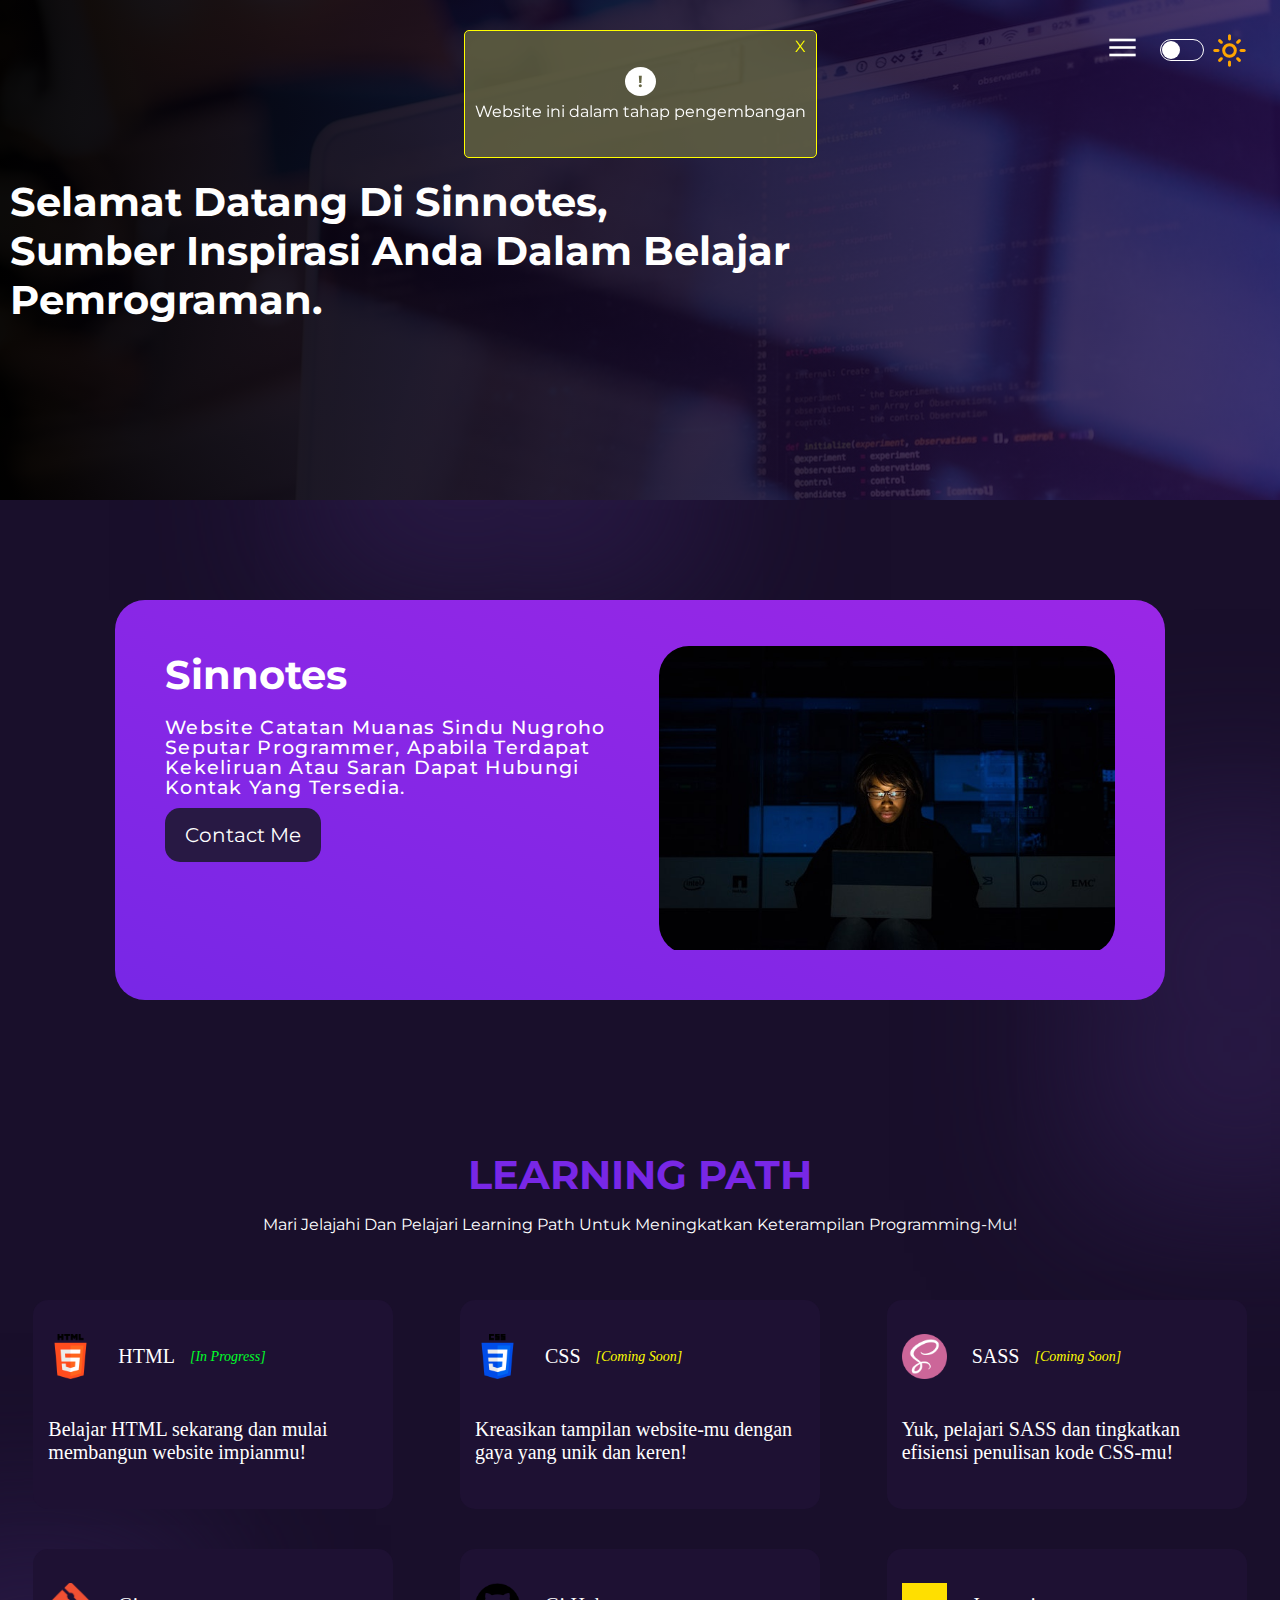
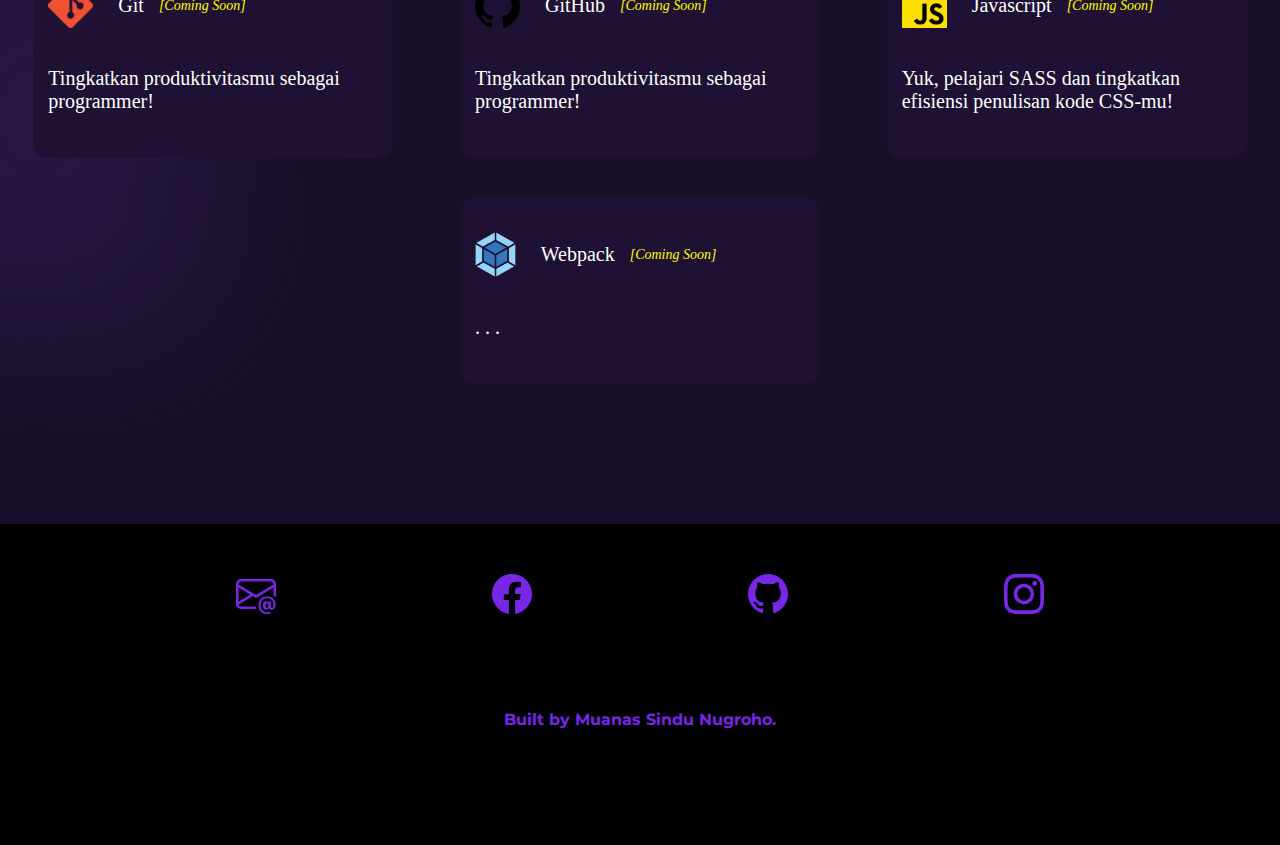
==== commit 675d71ae: "css config" ====
--- a/index.html
+++ b/index.html
@@ -92,7 +92,7 @@
         </div>
         <div class="card-container">
           <!-- html -->
-        <a href="#" class="card">
+        <a href="./html-modules/index.html" class="card">
           <div class="top-card">
             <img src="assets/img/html-5.png" alt="">
             <p>HTML</p>
@@ -162,6 +162,18 @@
             <p>Yuk, pelajari SASS dan tingkatkan efisiensi penulisan kode CSS-mu!</p>
           </div>
         </a>
+
+        <!-- Webpack -->
+        <a href="#" class="card">
+          <div class="top-card">
+            <img src="assets/img/webpack.png" alt="">
+            <p>Webpack</p>
+            <p class="coming-soon">[Coming Soon]</p>
+          </div>
+          <div class="bottom-card">
+            <p>. . .</p>
+          </div>
+        </a>
         </div>
       </div>
     </section>
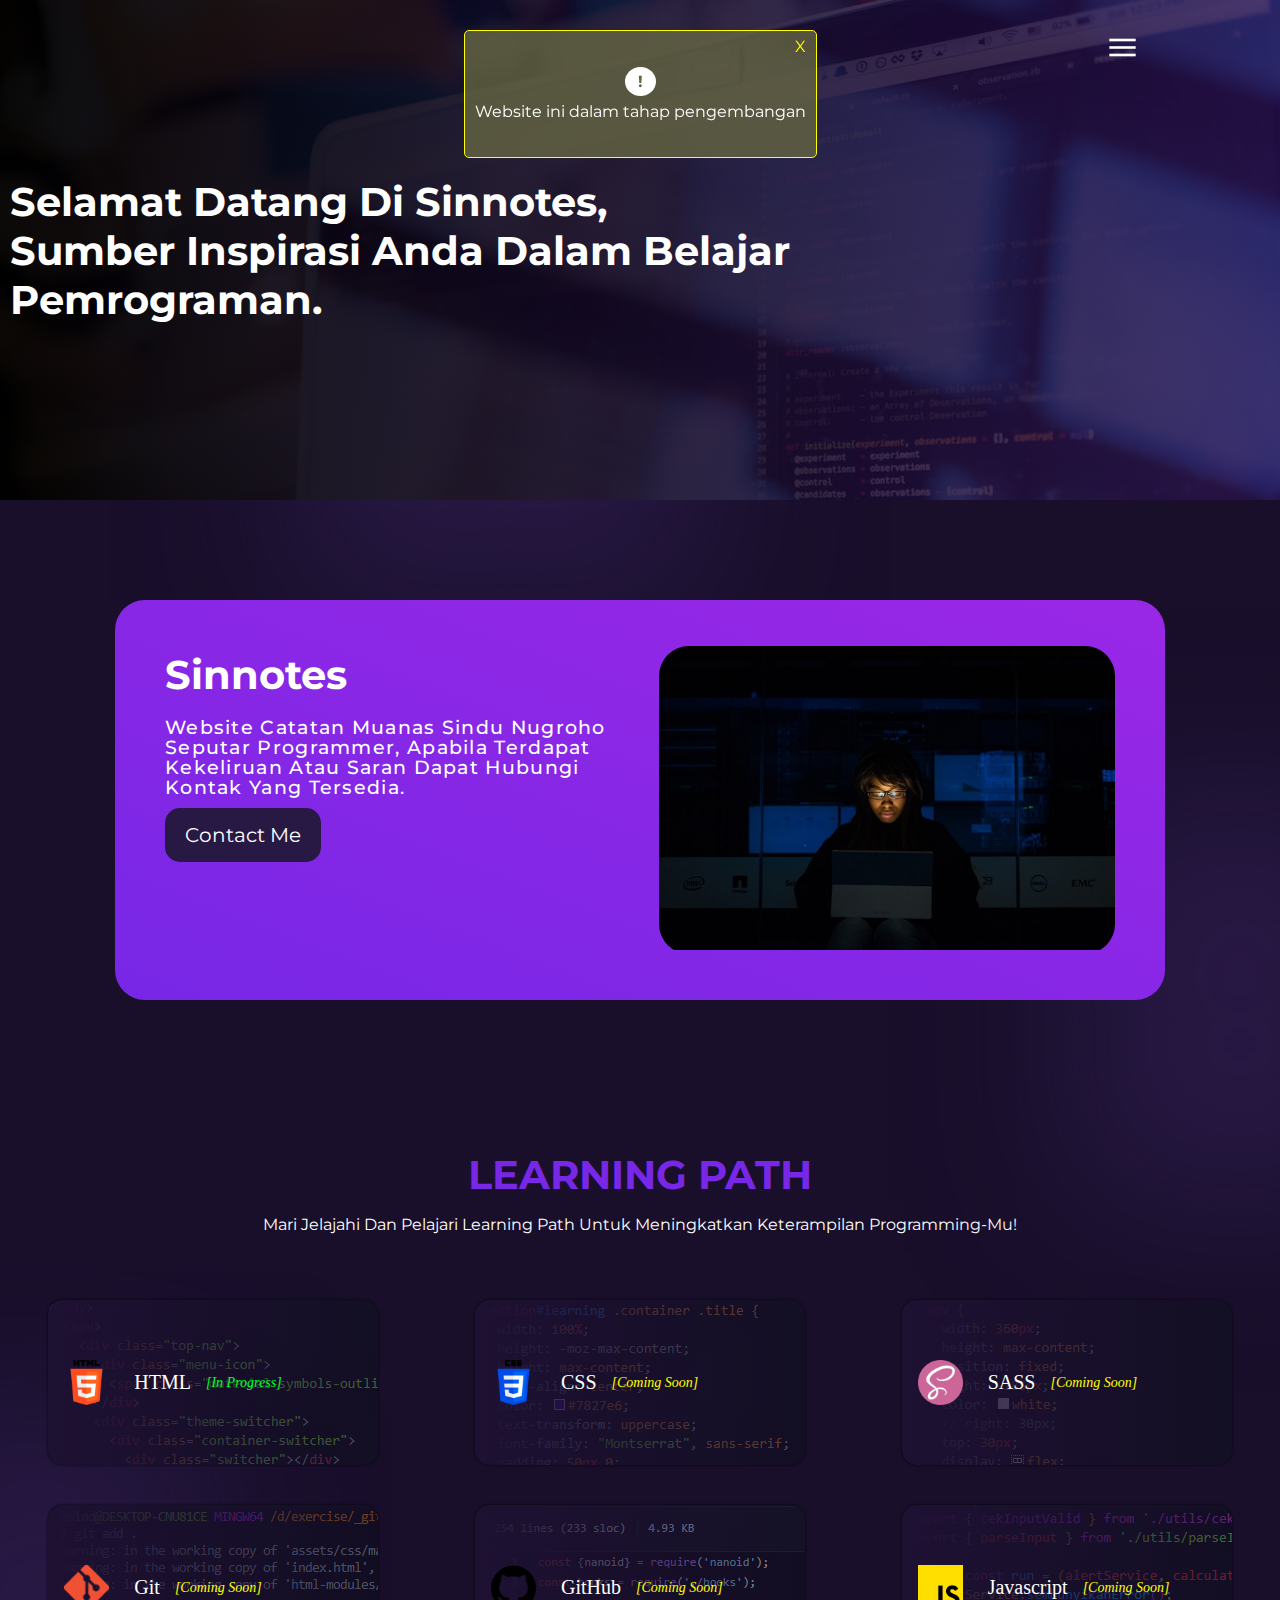
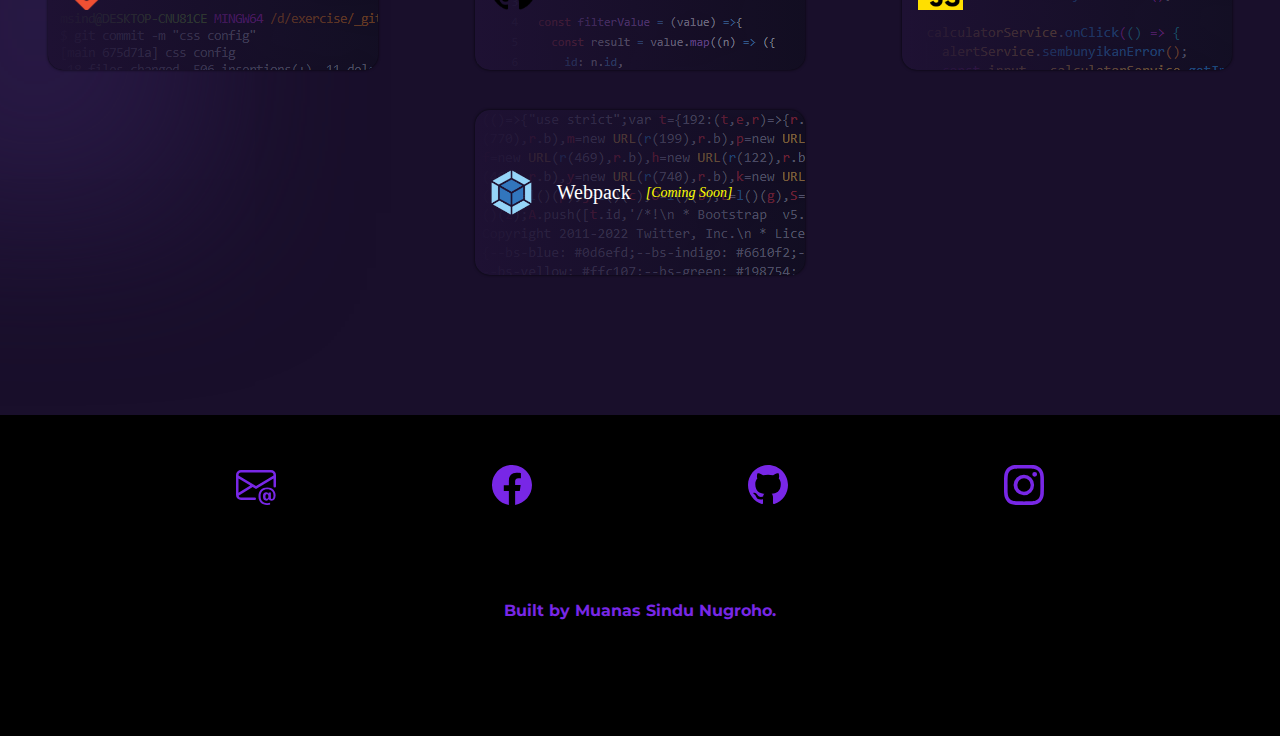
==== commit 164ff420: "config main html module" ====
--- a/index.html
+++ b/index.html
@@ -27,31 +27,22 @@
         <div class="menu-icon">
           <span class="material-symbols-outlined menu">menu</span>
         </div>
-        <div class="theme-switcher">
-          <div class="container-switcher">
-            <div class="switcher"></div>
-          </div>
-          <div class="container-icon-theme">
-            <span class="material-symbols-rounded">light_mode</span>
-          </div>
-        </div>
       </div>
       <div class="nav-bar">
-        <div class="first nav-link"><a href="#">Home</a></div>
-        <div class="second nav-link"><a href="#">Lorem ipsum dolor</a></div>
-        <div class="third nav-link"><a href="#">Lorem ipsum dolor</a></div>
-        <div class="fourth nav-link"><a href="#">Lorem ipsum dolor</a></div>
-        <div class="fifth nav-link"><a href="#">Lorem ipsum dolor</a></div>
+        <div class="first home nav-link"><a href="#">Home</a></div>
+        <div class="second nav-link"><a href="./html-modules/index.html">HTML</a></div>
+        <div class="third nav-link"><a href="#">CSS</a></div>
+        <div class="fourth nav-link"><a href="#">SASS</a></div>
+        <div class="fifth nav-link"><a href="#">Javascript</a></div>
       </div>
     </nav>
 
     <!-- card-alert -->
     <section id="alert">
-        <p>X</p>
-        <p>!</p>
-        <p>Website ini dalam tahap pengembangan</p>
+      <p>X</p>
+      <p>!</p>
+      <p>Website ini dalam tahap pengembangan</p>
     </section>
-
 
     <!-- hero -->
     <section id="hero">
@@ -61,12 +52,12 @@
         </div>
         <div class="hero-desc">
           <p>
-            Selamat datang di Sinnotes,<br>sumber inspirasi Anda dalam belajar<br>pemrograman.
+            Selamat datang di Sinnotes,<br />sumber inspirasi Anda dalam
+            belajar<br />pemrograman.
           </p>
         </div>
       </div>
     </section>
-
 
     <!-- learning -->
     <section id="learning">
@@ -78,102 +69,88 @@
           <div class="card">
             <div class="desc">
               <p>Sinnotes</p>
-              <p>Website catatan Muanas Sindu Nugroho seputar programmer, apabila terdapat kekeliruan atau saran dapat hubungi kontak yang tersedia.</p>
+              <p>
+                Website catatan Muanas Sindu Nugroho seputar programmer, apabila
+                terdapat kekeliruan atau saran dapat hubungi kontak yang
+                tersedia.
+              </p>
               <a href="#" class="btn">Contact Me</a>
             </div>
             <div class="card-img">
-              <img src="assets/img/card-intro.jpg" alt="">
+              <img src="assets/img/card-intro.jpg" alt="" />
             </div>
           </div>
         </div>
         <div class="title">
           <p>learning path</p>
-          <p>Mari jelajahi dan pelajari Learning Path untuk meningkatkan keterampilan programming-mu!</p>
+          <p>
+            Mari jelajahi dan pelajari Learning Path untuk meningkatkan
+            keterampilan programming-mu!
+          </p>
         </div>
         <div class="card-container">
           <!-- html -->
-        <a href="./html-modules/index.html" class="card">
-          <div class="top-card">
-            <img src="assets/img/html-5.png" alt="">
-            <p>HTML</p>
-            <p class="in-progress">[In Progress]</p>
-          </div>
-          <div class="bottom-card">
-            <p>Belajar HTML sekarang dan mulai membangun website impianmu!</p>
-          </div>
-        </a>
+          <a href="./html-modules/index.html" class="card">
+            <div class="card-title">
+              <img src="assets/img/html-5.png" alt="" />
+              <p>HTML</p>
+              <p class="in-progress">[In Progress]</p>
+            </div>
+          </a>
 
-        <!-- css -->
-        <a href="#" class="card">
-          <div class="top-card">
-            <img src="assets/img/css-3.png" alt="">
-            <p>CSS</p>
-            <p class="coming-soon">[Coming Soon]</p>
-          </div>
-          <div class="bottom-card">
-            <p>Kreasikan tampilan website-mu dengan gaya yang unik dan keren!</p>
-          </div>
-        </a>
+          <!-- css -->
+          <a href="#" class="card">
+            <div class="card-title">
+              <img src="assets/img/css-3.png" alt="" />
+              <p>CSS</p>
+              <p class="coming-soon">[Coming Soon]</p>
+            </div>
+          </a>
 
-         <!-- sass -->
-         <a href="#" class="card">
-          <div class="top-card">
-            <img src="assets/img/sass.png" alt="">
-            <p>SASS</p>
-            <p class="coming-soon">[Coming Soon]</p>
-          </div>
-          <div class="bottom-card">
-            <p>Yuk, pelajari SASS dan tingkatkan efisiensi penulisan kode CSS-mu!</p>
-          </div>
-        </a>
+          <!-- sass -->
+          <a href="#" class="card">
+            <div class="card-title">
+              <img src="assets/img/sass.png" alt="" />
+              <p>SASS</p>
+              <p class="coming-soon">[Coming Soon]</p>
+            </div>
+          </a>
 
-        <!-- git -->
-        <a href="#" class="card">
-          <div class="top-card">
-            <img src="assets/img/Git-Icon.png" alt="">
-            <p>Git</p>
-            <p class="coming-soon">[Coming Soon]</p>
-          </div>
-          <div class="bottom-card">
-            <p>Tingkatkan produktivitasmu sebagai programmer!</p>
-          </div>
-        </a>
+          <!-- git -->
+          <a href="#" class="card">
+            <div class="card-title">
+              <img src="assets/img/Git-Icon.png" alt="" />
+              <p>Git</p>
+              <p class="coming-soon">[Coming Soon]</p>
+            </div>
+          </a>
 
-         <!-- git-hub -->
-         <a href="#" class="card">
-          <div class="top-card">
-            <img src="assets/img/github.png" alt="">
-            <p>GitHub</p>
-            <p class="coming-soon">[Coming Soon]</p>
-          </div>
-          <div class="bottom-card">
-            <p>Tingkatkan produktivitasmu sebagai programmer!</p>
-          </div>
-        </a>
+          <!-- git-hub -->
+          <a href="#" class="card">
+            <div class="card-title">
+              <img src="assets/img/github.png" alt="" />
+              <p>GitHub</p>
+              <p class="coming-soon">[Coming Soon]</p>
+            </div>
+          </a>
 
-         <!-- Javascript -->
-         <a href="#" class="card">
-          <div class="top-card">
-            <img src="assets/img/js.png" alt="">
-            <p>Javascript</p>
-            <p class="coming-soon">[Coming Soon]</p>
-          </div>
-          <div class="bottom-card">
-            <p>Yuk, pelajari SASS dan tingkatkan efisiensi penulisan kode CSS-mu!</p>
-          </div>
-        </a>
+          <!-- Javascript -->
+          <a href="#" class="card">
+            <div class="card-title">
+              <img src="assets/img/js.png" alt="" />
+              <p>Javascript</p>
+              <p class="coming-soon">[Coming Soon]</p>
+            </div>
+          </a>
 
-        <!-- Webpack -->
-        <a href="#" class="card">
-          <div class="top-card">
-            <img src="assets/img/webpack.png" alt="">
-            <p>Webpack</p>
-            <p class="coming-soon">[Coming Soon]</p>
-          </div>
-          <div class="bottom-card">
-            <p>. . .</p>
-          </div>
-        </a>
+          <!-- Webpack -->
+          <a href="#" class="card">
+            <div class="card-title">
+              <img src="assets/img/webpack.png" alt="" />
+              <p>Webpack</p>
+              <p class="coming-soon">[Coming Soon]</p>
+            </div>
+          </a>
         </div>
       </div>
     </section>
@@ -182,10 +159,10 @@
       <div class="container">
         <div class="bottom-footer">
           <div class="sosmed-container">
-           <a href=""><img src="assets/img/envelope-at.svg" alt=""></a>
-           <a href=""><img src="assets/img/facebook.svg" alt=""></a>
-           <a href=""><img src="assets/img/github.svg" alt=""></a>
-           <a href=""><img src="assets/img/instagram.svg" alt=""></a>
+            <a href=""><img src="assets/img/envelope-at.svg" alt="" /></a>
+            <a href=""><img src="assets/img/facebook.svg" alt="" /></a>
+            <a href="http://msindunugroho.github.io/"><img src="assets/img/github.svg" alt="" /></a>
+            <a href=""><img src="assets/img/instagram.svg" alt="" /></a>
           </div>
           <div class="developer">
             <p>Built by Muanas Sindu Nugroho.</p>
@@ -194,6 +171,6 @@
       </div>
     </footer>
 
-    <script src="assets/js/script.js"></script>
+    <script src="assets/js/app.js"></script>
   </body>
 </html>
--- a/assets/css/main.css
+++ b/assets/css/main.css
@@ -30,44 +30,6 @@
 }
 nav .top-nav .menu-icon span {
   font-size: 35px;
-}
-nav .top-nav .theme-switcher {
-  width: -moz-max-content;
-  width: max-content;
-  height: 40px;
-  margin-left: 20px;
-  display: flex;
-  justify-content: center;
-  align-items: center;
-}
-nav .top-nav .theme-switcher .container-switcher {
-  width: 40px;
-  height: -moz-max-content;
-  height: max-content;
-  border-radius: 20px;
-  padding: 1px;
-  border: 1px solid white;
-}
-nav .top-nav .theme-switcher .container-switcher .switcher {
-  width: 18px;
-  height: 18px;
-  border-radius: 20px;
-  background-color: white;
-  margin-left: 0px;
-  transition: 0.5s cubic-bezier(0.165, 0.84, 0.44, 1);
-}
-nav .top-nav .theme-switcher .container-icon-theme {
-  width: 40px;
-  height: 40px;
-  display: flex;
-  justify-content: center;
-  align-items: center;
-  margin-left: 5px;
-}
-nav .top-nav .theme-switcher .container-icon-theme span {
-  font-size: 35px;
-  font-weight: 500;
-  color: orange;
 }
 nav .nav-bar {
   width: 100%;
@@ -79,6 +41,10 @@
   margin-bottom: 5px;
   border-radius: 5px 0 0 5px;
   overflow: hidden;
+}
+nav .nav-bar .nav-link.home {
+  font-weight: 700;
+  font-size: 18px;
 }
 nav .nav-bar .nav-link.first {
   transition: 0.3s cubic-bezier(0.2, 0.99, 0.58, 0.98);
@@ -346,10 +312,8 @@
 }
 section#learning .container .card-container .card {
   width: 330px;
+  height: 165px;
   z-index: 2;
-  height: -moz-max-content;
-  height: max-content;
-  padding: 25px 15px;
   background-color: #1e1133;
   display: flex;
   flex-direction: column;
@@ -357,39 +321,59 @@
   text-decoration: none;
   font-family: "Tilt Neon", cursive;
   margin: 0 5px 40px;
-  position: relative;
-}
-section#learning .container .card-container .card .top-card {
-  width: 100%;
-  height: -moz-max-content;
-  height: max-content;
+  overflow: hidden;
+  position: relative;
+  box-shadow: 0 0 3px 0 rgba(0, 0, 0, 0.8);
+}
+section#learning .container .card-container .card:first-child {
+  background-image: url("../img/html-bg.png");
+}
+section#learning .container .card-container .card:nth-child(2) {
+  background-image: url("../img/css-bg.png");
+}
+section#learning .container .card-container .card:nth-child(3) {
+  background-image: url("../img/sass-bg.png");
+}
+section#learning .container .card-container .card:nth-child(4) {
+  background-image: url("../img/git-bg.png");
+}
+section#learning .container .card-container .card:nth-child(5) {
+  background-image: url("../img/github-bg.png");
+}
+section#learning .container .card-container .card:nth-child(6) {
+  background-image: url("../img/js-bg.png");
+}
+section#learning .container .card-container .card:nth-child(7) {
+  background-image: url("../img/webpack-bg.png");
+}
+section#learning .container .card-container .card .card-title {
+  width: 100%;
+  height: 100%;
+  padding: 26px 16px;
   display: flex;
   flex-direction: row;
   align-items: center;
-}
-section#learning .container .card-container .card .top-card img {
+  position: relative;
+  background-image: linear-gradient(to right, #1e1133, rgba(30, 17, 51, 0.431372549));
+}
+section#learning .container .card-container .card .card-title img {
   height: 45px;
   margin-right: 10px;
 }
-section#learning .container .card-container .card .top-card p {
+section#learning .container .card-container .card .card-title p {
   margin-left: 15px;
   color: white;
   font-size: 20px;
 }
-section#learning .container .card-container .card .top-card .coming-soon {
+section#learning .container .card-container .card .card-title .coming-soon {
   color: yellow;
   font-size: 14px;
   font-style: italic;
 }
-section#learning .container .card-container .card .top-card .in-progress {
+section#learning .container .card-container .card .card-title .in-progress {
   color: rgb(0, 255, 42);
   font-size: 14px;
   font-style: italic;
-}
-section#learning .container .card-container .card .bottom-card {
-  margin-top: 10px;
-  font-size: 20px;
-  color: white;
 }
 
 @media (max-width: 767.98px) {
@@ -415,7 +399,8 @@
   }
   section#learning .container .card-container .card {
     width: 270px;
-    height: 210px;
+    height: -moz-max-content;
+    height: max-content;
   }
 }
 @media (max-width: 575.98px) {
@@ -438,18 +423,17 @@
   section#learning .container .card-container .card {
     height: -moz-max-content;
     height: max-content;
-    width: 210px;
-    padding: 10px;
+    width: 160px;
     margin: 10px 5px;
   }
-  section#learning .container .card-container .card .top-card img {
+  section#learning .container .card-container .card .card-title img {
     height: 35px;
     margin-right: 0;
   }
-  section#learning .container .card-container .card .top-card p {
+  section#learning .container .card-container .card .card-title p {
     font-size: 16px;
   }
-  section#learning .container .card-container .card .bottom-card {
+  section#learning .container .card-container .card .card-title p:last-child {
     display: none;
   }
 }
